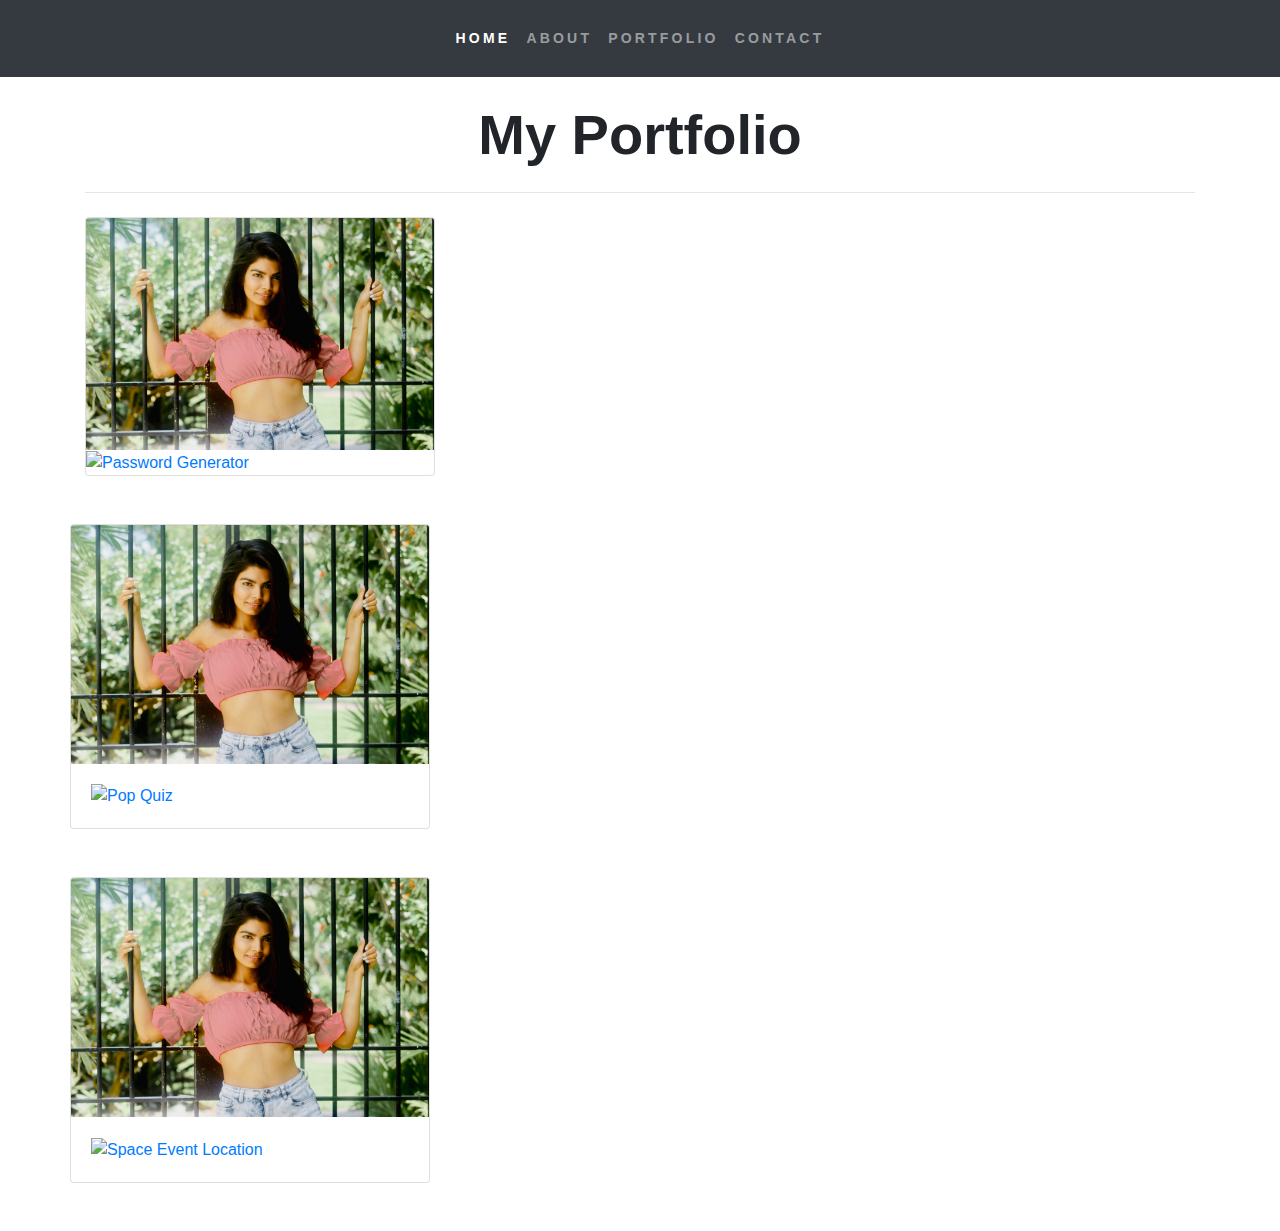
==== portfolio.html @ f1e360e1 "added all files" ====
<!DOCTYPE html>
<html lang="en">
<head>
    <meta charset="UTF-8">
    <meta name="viewport" content="width=device-width, initial-scale=1.0">
    <link rel="stylesheet" href="https://stackpath.bootstrapcdn.com/bootstrap/4.3.1/css/bootstrap.min.css" integrity="sha384-ggOyR0iXCbMQv3Xipma34MD+dH/1fQ784/j6cY/iJTQUOhcWr7x9JvoRxT2MZw1T" crossorigin="anonymous">
    <script src="https://code.jquery.com/jquery-3.3.1.slim.min.js" integrity="sha384-q8i/X+965DzO0rT7abK41JStQIAqVgRVzpbzo5smXKp4YfRvH+8abtTE1Pi6jizo" crossorigin="anonymous"></script>
    <script src="https://cdnjs.cloudflare.com/ajax/libs/popper.js/1.14.7/umd/popper.min.js" integrity="sha384-UO2eT0CpHqdSJQ6hJty5KVphtPhzWj9WO1clHTMGa3JDZwrnQq4sF86dIHNDz0W1" crossorigin="anonymous"></script>
    <script src="https://stackpath.bootstrapcdn.com/bootstrap/4.3.1/js/bootstrap.min.js" integrity="sha384-JjSmVgyd0p3pXB1rRibZUAYoIIy6OrQ6VrjIEaFf/nJGzIxFDsf4x0xIM+B07jRM" crossorigin="anonymous"></script>
    <link rel="stylesheet" href="style.css" >

    <title>Portfolios</title>

</head>
<body>
  <div class=" Portfolio">
<nav class="navbar navbar-expand-md navbar-dark bg-dark">
            <button class="navbar-toggler" type="button" data-toggle="collapse" data-target="#navbarSupportedContent" aria-controls="navbarSupportedContent" aria-expanded="false" aria-label="Toggle navigation">
                <span class="navbar-toggler-icon"></span>
            </button>

            <div class="collapse navbar-collapse" id="navbarTogglerDemo2">
                <ul class="navbar-nav mx-auto">
                    <li class="nav-item active">
                        <a class="nav-link" href="index.html">Home</a>
                    </li>
                    <li class="nav-item ">
                        <a class="nav-link" href="about.html">About</a>
                    </li>
                    <li class="nav-item ">
                        <a class="nav-link" href="portfolio.html">Portfolio</a>
                    </li>
                    <li class="nav-item">
                        <a class="nav-link" href="contact.html">Contact</a>
                    </li>  
                </ul>
            </div>   
   </div>
    
    <!-- -------------Portfolio--------------- -->
     <div id="Portfolio" class="container mt-4">
        <div class="post-heading text-center">
          <h3 class="display-4 font-weight-bold">My Portfolio</h3>
          <hr class="my-4">
        </div>

<div class="row">
    <div class=" col-lg-4 col-md-6 col-12 pb-5">
        <div class="card">
            <img src="IMG_1292.jpg" class="card-img-top" alt="...">
            <div class="work">
              <!-- <h5 class="card-title">Password Generator</h5> -->
              <a href="https://tika27.github.io/HW3-Password-Generator/"><img src="" alt="Password Generator"></a> 
              <!-- <div class="work">
                <a href="https://tika27.github.io/HW3-Password-Generator/"><img src="assets/images/crystalcollector.jpg" alt="Password Generator"></a>

                <h3>Password Generator</h3>
                </div> -->

            </div>
        </div>
    </div>
    <div class="row">
        <div class=" col-lg-4 col-md-6 col-12 pb-5">
            <div class="card">
                <img src="IMG_1292.jpg" class="card-img-top" alt="...">
                <div class="card-body">
                  <!-- <h5 class="card-title">Pop Quiz</h5> -->
                  
                    <a href="https://tika27.github.io/PopQuiz/"><img src="" alt="Pop Quiz"></a>

                
                  <!-- <p class="card-text">Some quick example text to build on the card title and make up the bulk of the card's content.</p> -->
                
                </div>
            </div>
    
        </div>
  </div>
    <div class="row">
        <div class=" col-lg-4 col-md-6 col-12 pb-5">
            <div class="card">
                <img src="IMG_1292.jpg" class="card-img-top" alt="...">
                <div class="card-body">
                  <!-- <h5 class="card-title">Space Event location</h5> -->
                  <a href="https://tika27.github.io/SpaceEvent.location/"><img src="" alt="Space Event Location"></a>

                   
                  <!-- <p class="card-text">Some quick example text to build on the card title and make up the bulk of the card's content.</p> -->
                </div>
            </div>
    
        </div>
  </div>
    <!-- <div class="row">
        <div class=" col-lg-4 col-md-6 col-12 pb-5">
            <div class="card">
                <img src="IMG_1292.jpg" class="card-img-top" alt="...">
                <div class="card-body">
                  <h5 class="card-title">portfolio 4</h5>
                  <p class="card-text">Some quick example text to build on the card title and make up the bulk of the card's content.</p>
                </div>
            </div>
    
        </div>
  </div> -->
    <!-- <div class="row">
        <div class=" col-lg-4 col-md-6 col-12 pb-5">
            <div class="card">
                <img src="IMG_1292.jpg" class="card-img-top" alt="...">
                <div class="card-body">
                  <h5 class="card-title">portfolio 5</h5>
                  <p class="card-text">Some quick example text to build on the card title and make up the bulk of the card's content.</p>
                </div>
            </div>
    
        </div>
    </div>
    <div class="row">
        <div class=" col-lg-4 col-md-6 col-12 pb-5">
            <div class="card">
                <img src="IMG_1292.jpg" class="card-img-top" alt="...">
                <div class="card-body">
                  <h5 class="card-title">portfolio 6</h5>
                  <p class="card-text">Some quick example text to build on the card title and make up the bulk of the card's content.</p>
                </div>
            </div>
    
        </div>
  </div>  -->

    <main>
     

                <!-- <div class="work">
                    <a href="https://tika27.github.io/SpaceEvent.location/"><img src="[data-uri]>

                    <h3>Space Event location</h3>
                </div>
                <div class="work">
                    <a href="https://tika27.github.io/HW3-Password-Generator/"><img src="assets/images/crystalcollector.jpg" alt="Password Generator"></a>

                    <h3>Password Generator</h3>
                </div>
                <div class="work">
                    <a href="https://tika27.github.io/PopQuiz/"><img src="assets/images/triviagame.jpg" alt="Pop Quiz"></a>

                        <h3>Pop Quiz</h3>
                </div>
            <!-- <div class="work">
                    <h2>Links To Github & Code:</h2>
                    <a href="https://github.com/tika27/SpaceEvent.location">Space Event location</a><br>
                    <a href="https://github.com/tika27/HW3-Password-Generator">PAssword Generator</a><br>
                    <a href="https://github.com/tika27/PopQuiz">Pop Quiz</a>
                </div>  -->
                
</body>
</html>
---- style.css ----
@import url("https://fonts.googleapis.com/css2?family=Yusei+Magic&display=swap");
#container {
  position: relative;
  text-align: center;
  color: white;
  background-color: whitesmoke;
}

.main-box {
  position: absolute;
  top: 50%;
  left: 50%;
  transform: translate(-50%, -50%);
}
.body {
  margin: 0;
  padding: 0;
  box-sizing: border-box;
  font-family: "Yusei Magic", sans-serif;
  font-family: "times";
  background-image: url(https://images.unsplash.com/photo-1610960773320-56eaed63f147?ixid=MXwxMjA3fDB8MHxlZGl0b3JpYWwtZmVlZHw2Nnx8fGVufDB8fHw%3D&ixlib=rb-1.2.1&auto=format&fit=crop&w=800&q=60);
  background-repeat: repeat;
  height: 100%;
}
.navbar {
  text-transform: uppercase;
  font-size: 14px;
  font-weight: 700;
  letter-spacing: 0.2rem;
  background: rgba(red, green, blue, alpha) !important;
  padding: 20px 0;
}
.navbar-dark .navbar-nav .navbar-link {
  color: white;
  padding-left: 20px;
}

.navbar-dark .navbar-nav .navbar-link.active,
.navbar-dark .navbar-nav .navbar-link:hover {
  color: burlywood;
}

.heading-content {
  position: absolute;
  top: 50%;
  width: 100%;
  max-width: 100%;
}

.heading-content h5 {
  font-size: 4em;
  font-weight: 300;
  color: white;
  font-family: monospace;
}

.heading-content h1 {
  font-size: 6em;
  font-weight: bolder;
  color: white;
  font-family: "Yusei Magic", sans-serif;
}
.heading-content p {
  font-size: 1em;
  text-transform: uppercase;
  font-weight: lighter;
  color: white;
  word-spacing: 5px;
  letter-spacing: 2px;
}

.buttom {
  color: grey;
}

.contact {
  flex-direction: column;
  justify-content: center;
  align-self: center;
  text-align: center;
}


input[type=submit] {
  padding: 10px 30px;
  font-size: 18px;
  color: #fff;
  cursor: pointer;
  background: #4194f4;
  border: 0 none;
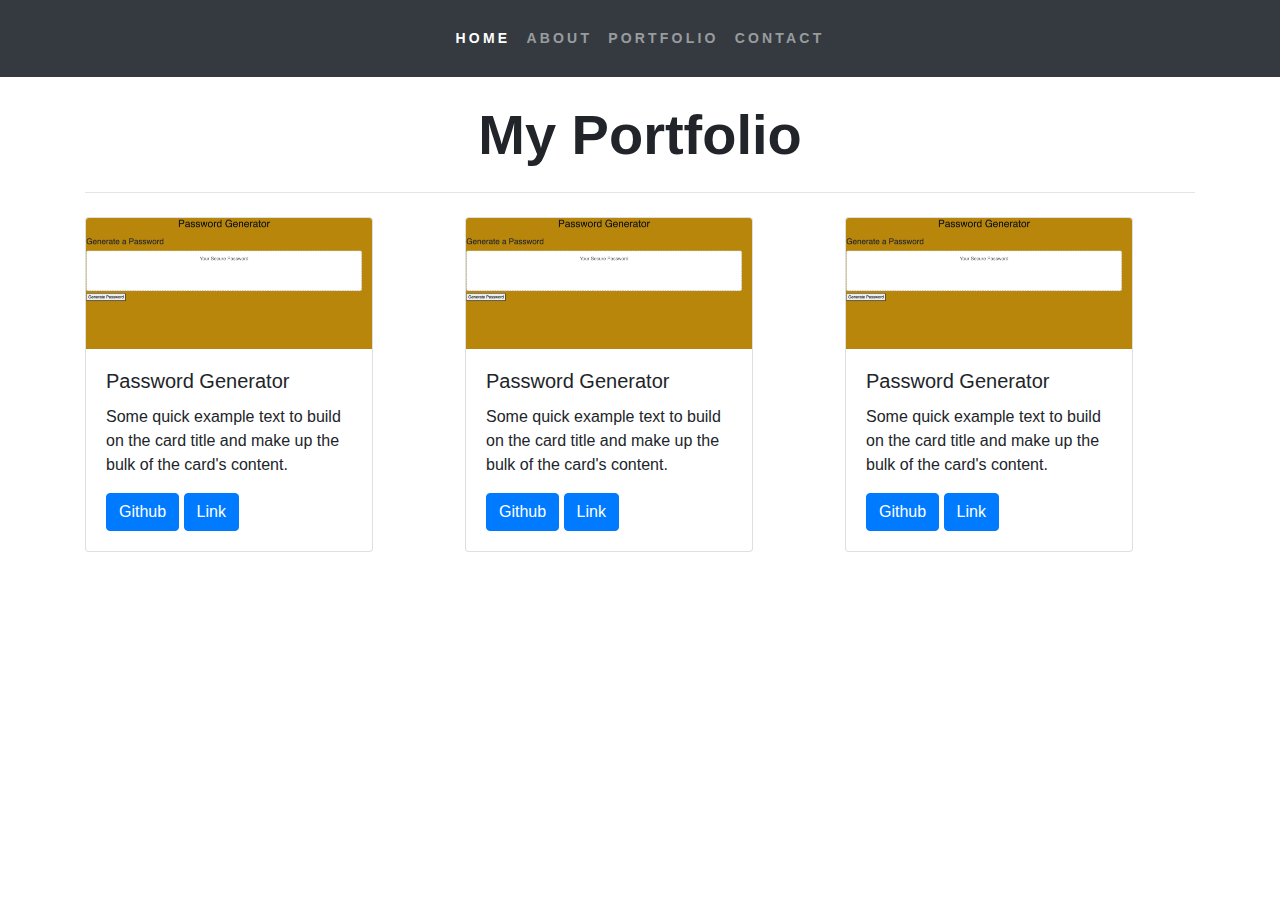
==== commit e355b3b8: "added links" ====
--- a/portfolio.html
+++ b/portfolio.html
@@ -46,52 +46,85 @@
 
 <div class="row">
     <div class=" col-lg-4 col-md-6 col-12 pb-5">
-        <div class="card">
-            <img src="IMG_1292.jpg" class="card-img-top" alt="...">
-            <div class="work">
-              <!-- <h5 class="card-title">Password Generator</h5> -->
-              <a href="https://tika27.github.io/HW3-Password-Generator/"><img src="" alt="Password Generator"></a> 
-              <!-- <div class="work">
-                <a href="https://tika27.github.io/HW3-Password-Generator/"><img src="assets/images/crystalcollector.jpg" alt="Password Generator"></a>
 
-                <h3>Password Generator</h3>
-                </div> -->
+        <div class="card" style="width: 18rem;">
+            <img class="card-img-top" src="Assets/Images/passwordgen.png" alt="Card image cap">
+            <div class="card-body">
+              <h5 class="card-title">Password Generator</h5>
+              <p class="card-text">Some quick example text to build on the card title and make up the bulk of the card's content.</p>
+              <a href="https://github.com/tika27/HW3-Password-Generator" class="btn btn-primary">Github</a>
 
+              <a href="https://tika27.github.io/HW3-Password-Generator/" class="btn btn-primary">Link</a>
             </div>
-        </div>
+          </div>
+
+    
     </div>
-    <div class="row">
-        <div class=" col-lg-4 col-md-6 col-12 pb-5">
+
+    <div class=" col-lg-4 col-md-6 col-12 pb-5">
+
+        <div class="card" style="width: 18rem;">
+            <img class="card-img-top" src="Assets/Images/passwordgen.png" alt="Card image cap">
+            <div class="card-body">
+              <h5 class="card-title">Password Generator</h5>
+              <p class="card-text">Some quick example text to build on the card title and make up the bulk of the card's content.</p>
+              <a href="https://github.com/tika27/HW3-Password-Generator" class="btn btn-primary">Github</a>
+
+              <a href="https://tika27.github.io/HW3-Password-Generator/" class="btn btn-primary">Link</a>
+            </div>
+          </div>
+
+    
+    </div>
+    <div class=" col-lg-4 col-md-6 col-12 pb-5">
+
+        <div class="card" style="width: 18rem;">
+            <img class="card-img-top" src="Assets/Images/passwordgen.png" alt="Card image cap">
+            <div class="card-body">
+              <h5 class="card-title">Password Generator</h5>
+              <p class="card-text">Some quick example text to build on the card title and make up the bulk of the card's content.</p>
+              <a href="https://github.com/tika27/HW3-Password-Generator" class="btn btn-primary">Github</a>
+
+              <a href="https://tika27.github.io/HW3-Password-Generator/" class="btn btn-primary">Link</a>
+            </div>
+          </div>
+
+    
+    </div>
+
+        <!-- <div class=" col-lg-4 col-md-6 col-12 pb-5">
             <div class="card">
                 <img src="IMG_1292.jpg" class="card-img-top" alt="...">
                 <div class="card-body">
-                  <!-- <h5 class="card-title">Pop Quiz</h5> -->
+                  <h5 class="card-title">Pop Quiz</h5>
                   
                     <a href="https://tika27.github.io/PopQuiz/"><img src="" alt="Pop Quiz"></a>
 
                 
-                  <!-- <p class="card-text">Some quick example text to build on the card title and make up the bulk of the card's content.</p> -->
+                  <p class="card-text">Some quick example text to build on the card title and make up the bulk of the card's content.</p>
                 
                 </div>
             </div>
     
-        </div>
-  </div>
-    <div class="row">
-        <div class=" col-lg-4 col-md-6 col-12 pb-5">
+        </div> -->
+
+   
+        <!-- <div class=" col-lg-4 col-md-6 col-12 pb-5">
             <div class="card">
                 <img src="IMG_1292.jpg" class="card-img-top" alt="...">
                 <div class="card-body">
-                  <!-- <h5 class="card-title">Space Event location</h5> -->
+                   <h5 class="card-title">Space Event location</h5> 
                   <a href="https://tika27.github.io/SpaceEvent.location/"><img src="" alt="Space Event Location"></a>
 
                    
-                  <!-- <p class="card-text">Some quick example text to build on the card title and make up the bulk of the card's content.</p> -->
+                  <p class="card-text">Some quick example text to build on the card title and make up the bulk of the card's content.</p>
                 </div>
             </div>
     
-        </div>
-  </div>
+        </div>  -->
+
+
+</div>
     <!-- <div class="row">
         <div class=" col-lg-4 col-md-6 col-12 pb-5">
             <div class="card">
@@ -129,7 +162,7 @@
         </div>
   </div>  -->
 
-    <main>
+    <!-- <main> -->
      
 
                 <!-- <div class="work">
@@ -153,7 +186,7 @@
                     <a href="https://github.com/tika27/HW3-Password-Generator">PAssword Generator</a><br>
                     <a href="https://github.com/tika27/PopQuiz">Pop Quiz</a>
                 </div>  -->
-                
+             
 </body>
 </html>
 
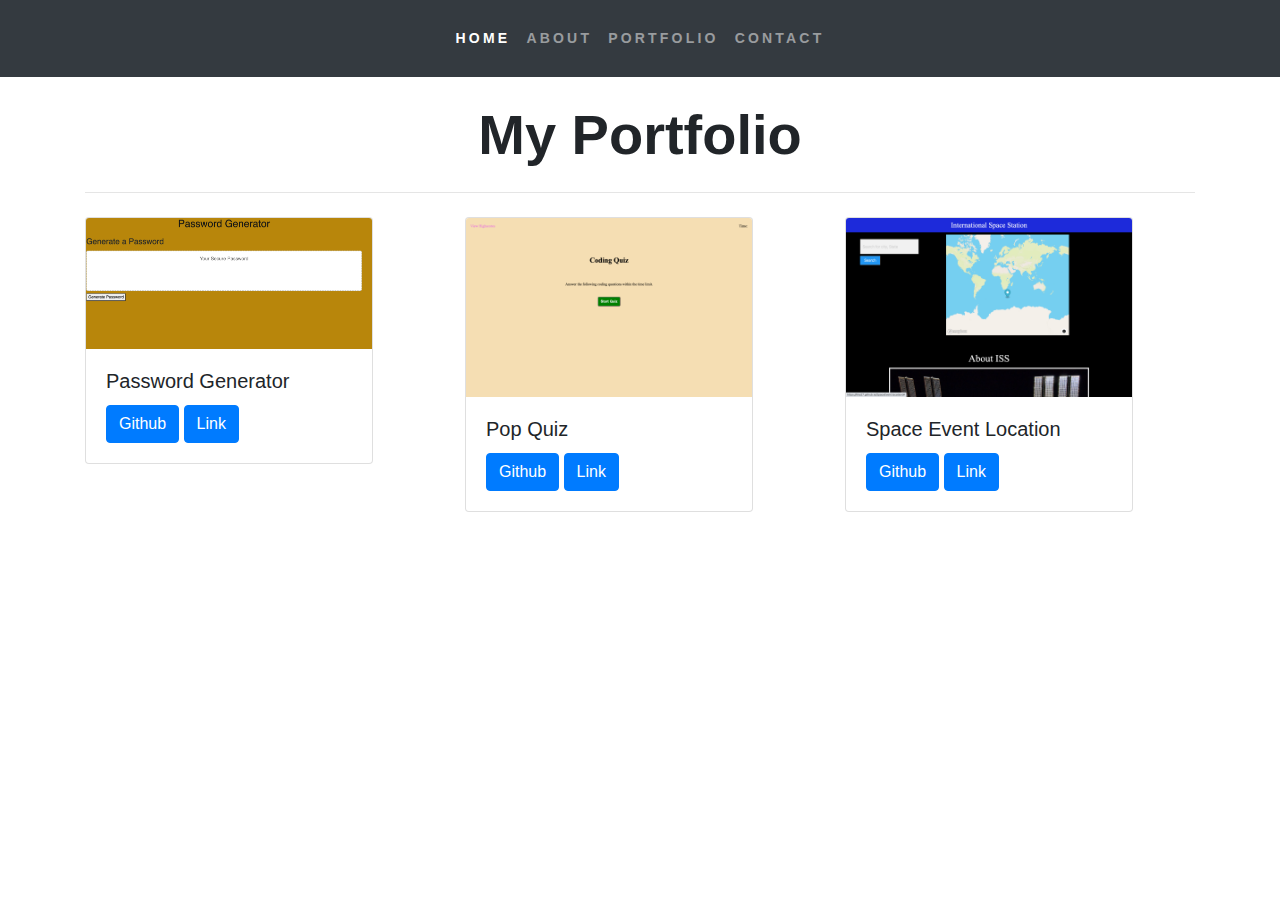
==== commit 72322913: "completed adding pic" ====
--- a/portfolio.html
+++ b/portfolio.html
@@ -51,7 +51,7 @@
             <img class="card-img-top" src="Assets/Images/passwordgen.png" alt="Card image cap">
             <div class="card-body">
               <h5 class="card-title">Password Generator</h5>
-              <p class="card-text">Some quick example text to build on the card title and make up the bulk of the card's content.</p>
+              
               <a href="https://github.com/tika27/HW3-Password-Generator" class="btn btn-primary">Github</a>
 
               <a href="https://tika27.github.io/HW3-Password-Generator/" class="btn btn-primary">Link</a>
@@ -64,13 +64,13 @@
     <div class=" col-lg-4 col-md-6 col-12 pb-5">
 
         <div class="card" style="width: 18rem;">
-            <img class="card-img-top" src="Assets/Images/passwordgen.png" alt="Card image cap">
+            <img class="card-img-top" src="Assets/Images/Pop Quiz.png" alt="Card image cap">
             <div class="card-body">
-              <h5 class="card-title">Password Generator</h5>
-              <p class="card-text">Some quick example text to build on the card title and make up the bulk of the card's content.</p>
-              <a href="https://github.com/tika27/HW3-Password-Generator" class="btn btn-primary">Github</a>
+              <h5 class="card-title">Pop Quiz</h5>
+             
+              <a href="https://github.com/tika27/PopQuiz" class="btn btn-primary">Github</a>
 
-              <a href="https://tika27.github.io/HW3-Password-Generator/" class="btn btn-primary">Link</a>
+              <a href="https://tika27.github.io/PopQuiz/" class="btn btn-primary">Link</a>
             </div>
           </div>
 
@@ -79,113 +79,26 @@
     <div class=" col-lg-4 col-md-6 col-12 pb-5">
 
         <div class="card" style="width: 18rem;">
-            <img class="card-img-top" src="Assets/Images/passwordgen.png" alt="Card image cap">
+            <img class="card-img-top" src="Assets/Images/Space Event.Location.png" alt="Card image cap">
             <div class="card-body">
-              <h5 class="card-title">Password Generator</h5>
-              <p class="card-text">Some quick example text to build on the card title and make up the bulk of the card's content.</p>
-              <a href="https://github.com/tika27/HW3-Password-Generator" class="btn btn-primary">Github</a>
+              <h5 class="card-title">Space Event Location</h5>
+              
+              <a href="https://github.com/tika27/SpaceEvent.location" class="btn btn-primary">Github</a>
 
-              <a href="https://tika27.github.io/HW3-Password-Generator/" class="btn btn-primary">Link</a>
+              <a href="https://tika27.github.io/SpaceEvent.location/" class="btn btn-primary">Link</a>
             </div>
           </div>
 
     
     </div>
 
-        <!-- <div class=" col-lg-4 col-md-6 col-12 pb-5">
-            <div class="card">
-                <img src="IMG_1292.jpg" class="card-img-top" alt="...">
-                <div class="card-body">
-                  <h5 class="card-title">Pop Quiz</h5>
-                  
-                    <a href="https://tika27.github.io/PopQuiz/"><img src="" alt="Pop Quiz"></a>
-
-                
-                  <p class="card-text">Some quick example text to build on the card title and make up the bulk of the card's content.</p>
-                
-                </div>
-            </div>
-    
-        </div> -->
-
-   
-        <!-- <div class=" col-lg-4 col-md-6 col-12 pb-5">
-            <div class="card">
-                <img src="IMG_1292.jpg" class="card-img-top" alt="...">
-                <div class="card-body">
-                   <h5 class="card-title">Space Event location</h5> 
-                  <a href="https://tika27.github.io/SpaceEvent.location/"><img src="" alt="Space Event Location"></a>
-
-                   
-                  <p class="card-text">Some quick example text to build on the card title and make up the bulk of the card's content.</p>
-                </div>
-            </div>
-    
-        </div>  -->
-
+        
+        
 
 </div>
-    <!-- <div class="row">
-        <div class=" col-lg-4 col-md-6 col-12 pb-5">
-            <div class="card">
-                <img src="IMG_1292.jpg" class="card-img-top" alt="...">
-                <div class="card-body">
-                  <h5 class="card-title">portfolio 4</h5>
-                  <p class="card-text">Some quick example text to build on the card title and make up the bulk of the card's content.</p>
-                </div>
-            </div>
-    
-        </div>
-  </div> -->
-    <!-- <div class="row">
-        <div class=" col-lg-4 col-md-6 col-12 pb-5">
-            <div class="card">
-                <img src="IMG_1292.jpg" class="card-img-top" alt="...">
-                <div class="card-body">
-                  <h5 class="card-title">portfolio 5</h5>
-                  <p class="card-text">Some quick example text to build on the card title and make up the bulk of the card's content.</p>
-                </div>
-            </div>
-    
-        </div>
-    </div>
-    <div class="row">
-        <div class=" col-lg-4 col-md-6 col-12 pb-5">
-            <div class="card">
-                <img src="IMG_1292.jpg" class="card-img-top" alt="...">
-                <div class="card-body">
-                  <h5 class="card-title">portfolio 6</h5>
-                  <p class="card-text">Some quick example text to build on the card title and make up the bulk of the card's content.</p>
-                </div>
-            </div>
-    
-        </div>
-  </div>  -->
-
-    <!-- <main> -->
-     
-
-                <!-- <div class="work">
-                    <a href="https://tika27.github.io/SpaceEvent.location/"><img src="[data-uri]>
-
-                    <h3>Space Event location</h3>
-                </div>
-                <div class="work">
-                    <a href="https://tika27.github.io/HW3-Password-Generator/"><img src="assets/images/crystalcollector.jpg" alt="Password Generator"></a>
-
-                    <h3>Password Generator</h3>
-                </div>
-                <div class="work">
-                    <a href="https://tika27.github.io/PopQuiz/"><img src="assets/images/triviagame.jpg" alt="Pop Quiz"></a>
-
-                        <h3>Pop Quiz</h3>
-                </div>
-            <!-- <div class="work">
-                    <h2>Links To Github & Code:</h2>
-                    <a href="https://github.com/tika27/SpaceEvent.location">Space Event location</a><br>
-                    <a href="https://github.com/tika27/HW3-Password-Generator">PAssword Generator</a><br>
-                    <a href="https://github.com/tika27/PopQuiz">Pop Quiz</a>
-                </div>  -->
+   
+  
+                   
              
 </body>
 </html>
